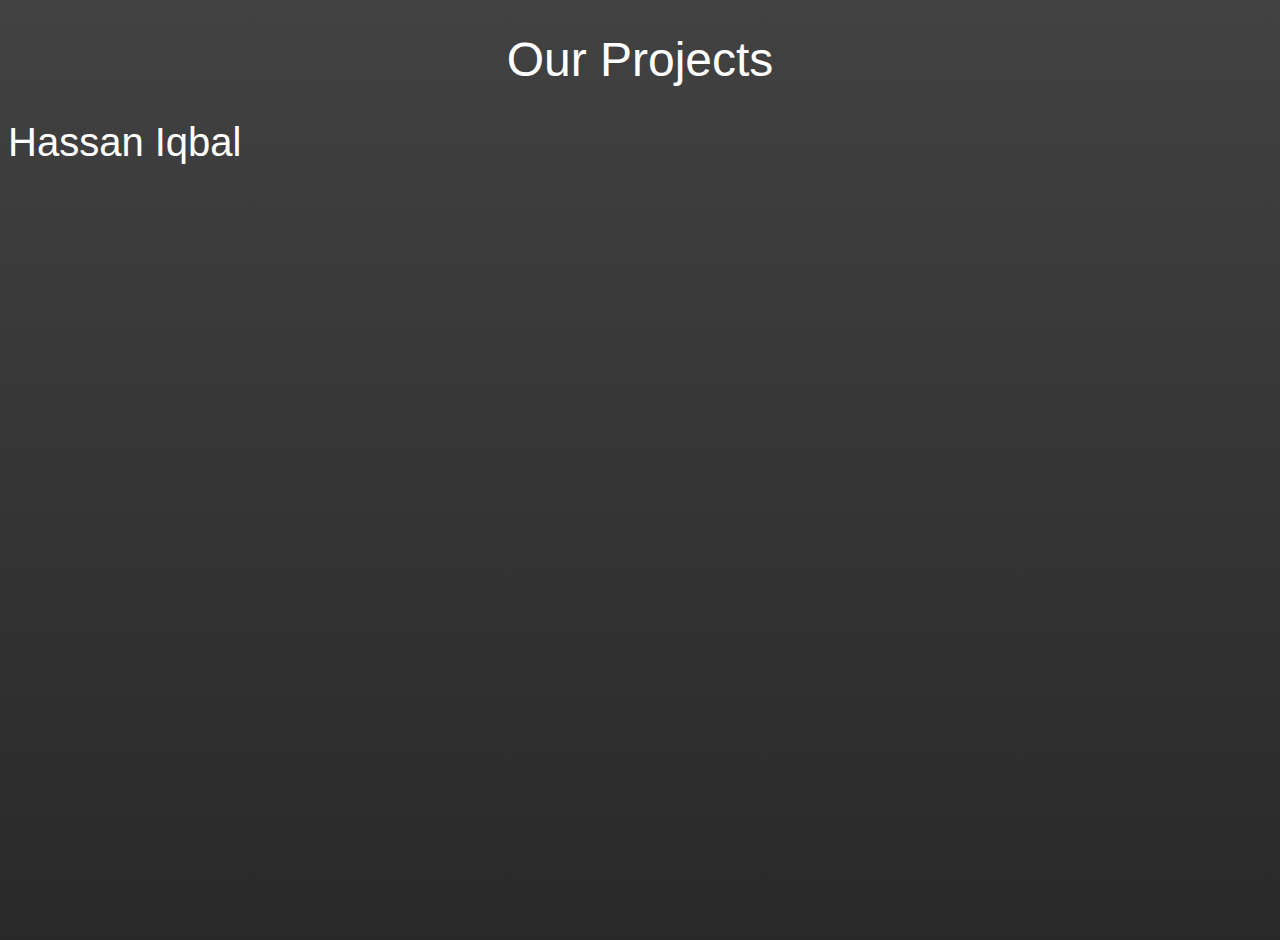
==== subpages/works.html @ cbce5d76 "Created index.html and subpages" ====
<!DOCTYPE html>
<html lang="en">
<head>
    <meta charset="UTF-8">
    <meta name="viewport" content="width=device-width, initial-scale=1.0">
    <title>Hassan and Faiq</title>
    <link rel="stylesheet" href="../style.css">
</head>
<body>
    <h1 class="heading">Our Projects</h1>
    <h2 class="heading" style="text-align: left;">Hassan Iqbal</h2>
    <div class="grid">
    </div>
</body>
---- style.css ----
body {
    background: linear-gradient(#424242, #292929);
    height: 100vh;
    font-family: Arial, Helvetica, sans-serif;
}

/* Top panel animations and style */
/* ------------------------------ */

/* The main top panel box */
.toppanel {
    font-size: 20px;
    width: 100%;
    height: 52px;
    margin: 16px auto;
    padding: 16px 2px;
    box-sizing: border-box;
    text-align: center;
    position: relative;
}

/* Any anchor text inside the top panel box */
.toppanel a {
    color: white;
    text-decoration: none; /* Removes all decoration from a link */
    margin-left: 15px;
    margin-right: 15px;
    position: relative;
}

/* The after state of anchor text inside the top panel box */
.toppanel a::after {
    content: ""; /* Helps pseudo-elements work */
    position: absolute;
    bottom: 0;
    left: 0;
    width: 0;
    height: 2px;
    background-color: white;
    transition: width 0.5s ease; /* The animation */
}

/* The hover after state */
.toppanel a:hover::after {
    width: 100%;
}

/* Removes animation from an element */
#currentpage::after {
    transition: none;
    width: 0px;
}

/* ------------------------------ */
/* Headings and buttons */
h1 {
    font-size: 48px;
}

h2 {
    font-size: 40px;
}

.heading {
    text-align: center;
    font-weight: 100;
    color: white;
}

.bold {
    font-weight: 900;
}

a {
    text-decoration: none;
}

.buttonsbox {
    display: flex; 
    justify-content: center; 
    align-items: center;
    gap: 30px;
}

.homebutton {
    box-sizing: border-box;
    width: 350px;
    height: 50px;
    background-color: white;
    text-align: center;
    font-size: 25px;
    border-radius: 25px;
    border-bottom: 5px solid rgba(161, 161, 161, 0.5);
    border-top: none; border-left: none; border-right: none;
}

/* ------------------------------ */
/* Work page */
.grid {
    display: flex;
    gap: auto;
    align-items: center;
}
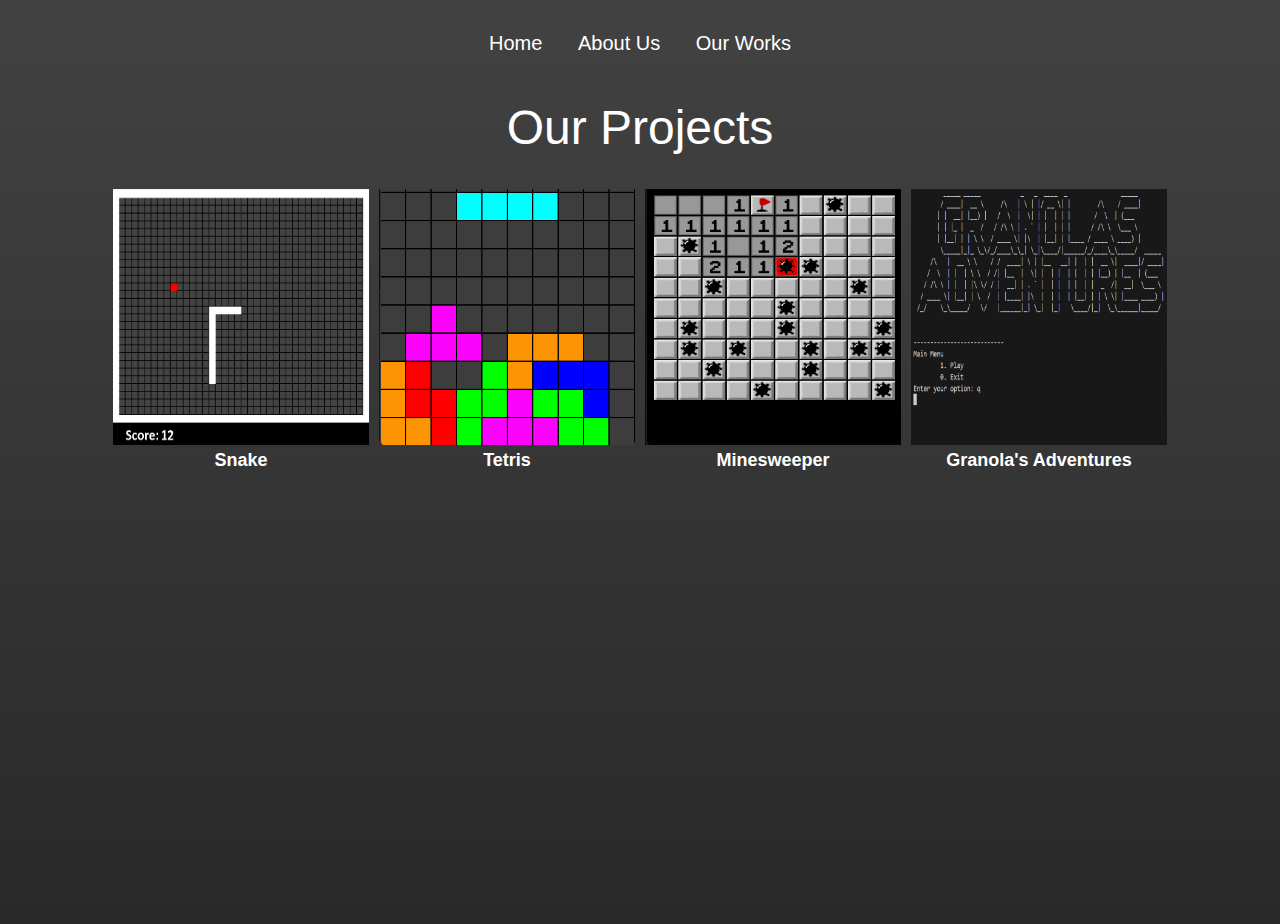
==== commit 7ce83585: "Completed work and about us" ====
--- a/subpages/works.html
+++ b/subpages/works.html
@@ -7,8 +7,38 @@
     <link rel="stylesheet" href="../style.css">
 </head>
 <body>
+    <div class="toppanel">
+        <a href="../index.html">Home</a>
+        <a href="about.html">About Us</a>
+        <a style="text-decoration: none;" id="currentpage">Our Works</a>
+    </div>
+    
     <h1 class="heading">Our Projects</h1>
-    <h2 class="heading" style="text-align: left;">Hassan Iqbal</h2>
-    <div class="grid">
+    <div class="gridW">
+        <div class="project">
+            <a href="https://github.com/HassanIqbal715/SNAKE-SFML" target="_blank">
+                <img src="../images/snake.webp" alt="Snake">
+                <p>Snake</p>
+            </a>
+        </div>
+        <div class="project">
+            <a href="https://github.com/HassanIqbal715/Tetris-SFML" target="_blank">
+                <img src="../images/tetris.webp" alt="Tetris">
+                <p>Tetris</p>
+            </a>
+        </div>
+        <div class="project">
+            <a href="https://github.com/HassanIqbal715/CS112-FYP" target="_blank">
+                <img src="../images/minesweeper.webp" alt="Minesweeper">
+                <p>Minesweeper</p>
+            </a>
+        </div>
+        <div class="project">
+            <a href="https://github.com/HassanIqbal715/CS221-DSA-Project" target="_blank">
+                <img src="../images/granolasadventures.webp" alt="granolasadventures">
+                <p>Granola's Adventures</p>
+            </a>
+        </div>
     </div>
-</body>+</body>
+</html>
--- a/style.css
+++ b/style.css
@@ -96,8 +96,47 @@
 
 /* ------------------------------ */
 /* Work page */
-.grid {
+.gridW {
+    padding: 2px;
+    margin: 2px;
     display: flex;
-    gap: auto;
+    gap: 10px;
+    justify-content: center;
     align-items: center;
+    flex-wrap: wrap;
+}
+
+.project {
+    text-align: center;
+}
+
+.gridW img {
+    width: 256px;
+    height: 256px;
+    display: block;
+    margin: 0 auto;
+}
+
+.project p {
+    margin-top: 5px;
+    font-size: 18px;
+    font-weight: bold;
+    color: white;
+}
+
+/* ------------------------------ */
+/* About Us Page */
+.gridP {
+    padding: 2px;
+    margin: 2px;
+    display: flex;
+    gap: 10px;
+    justify-content: center;
+    align-items: center;
+    flex-wrap: wrap;   
+}
+
+.gridP img {
+    width: 64px;
+    height: 64px;
 }